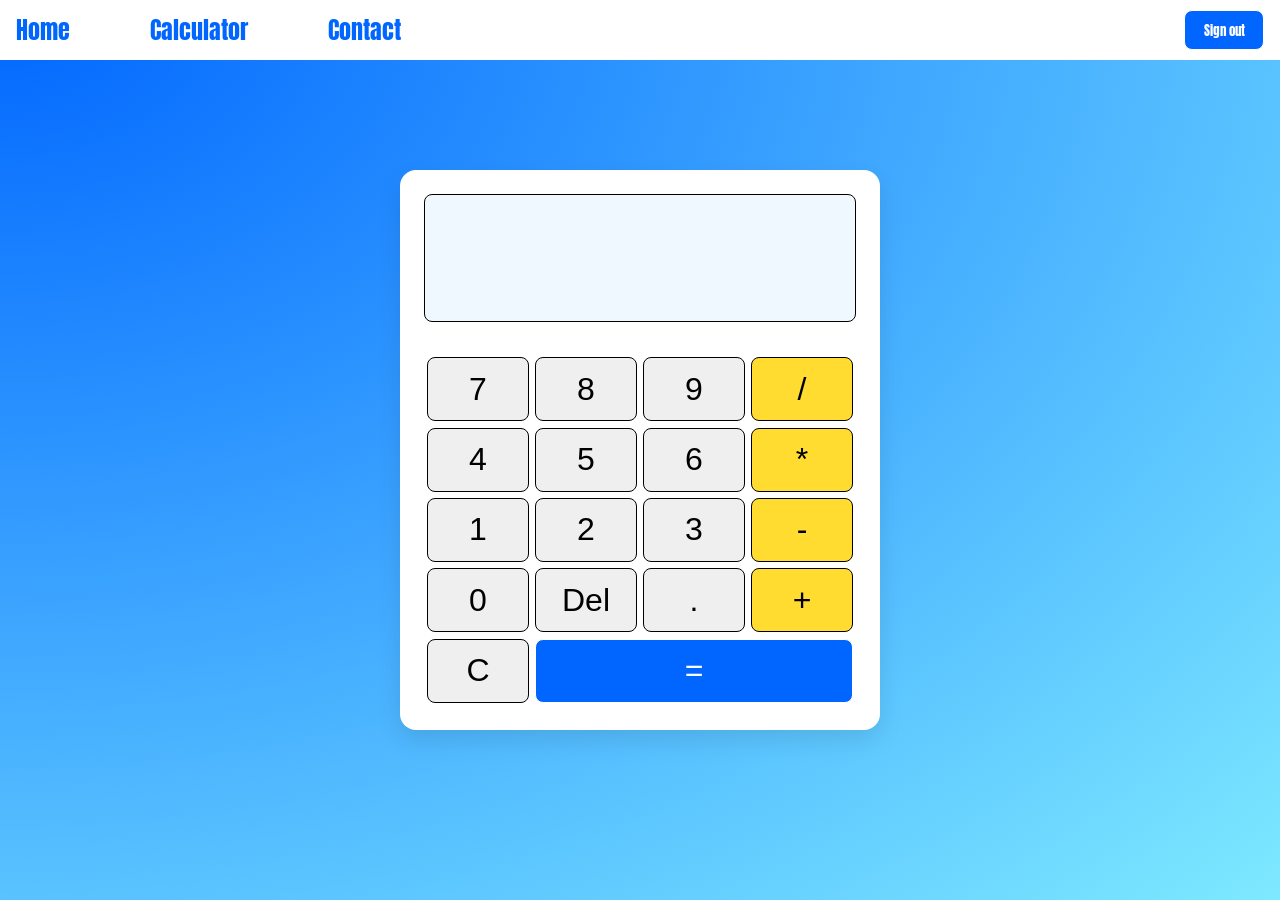
==== pages/index.html @ e47029f5 "first commit" ====
<!DOCTYPE html>
<html lang="en">
<head>
    <meta charset="UTF-8">
    <meta name="viewport" content="width=device-width, initial-scale=1.0">
    <title>Home page</title>
    <link rel="stylesheet" href="/assets/style.css">
</head>
<body>
    <div class="navbar">
        <div class="nav">
            <a href="#home">Home</a>
            <a href="#calculator">Calculator</a>
            <a href="#contact">Contact</a>
        </div>

        <section class="logOut" id="logOut">
            <button type="submit" id="btnShowLogOut">Sign out</button>
        </section>
    </div>

    <section class="calculator" id="calculator">
        <div class="container">
            <input type="text" class="display" id="display" disabled>
            <div class="btn">              
                <button onclick="calc.appendNumber('7')" class="btn-number">7</button>
                <button onclick="calc.appendNumber('8')" class="btn-number">8</button>
                <button onclick="calc.appendNumber('9')" class="btn-number">9</button>
                <button onclick="calc.appendOperator('/')" class="btn-operation">/</button>
                <button onclick="calc.appendNumber('4')" class="btn-number">4</button>
                <button onclick="calc.appendNumber('5')" class="btn-number">5</button>
                <button onclick="calc.appendNumber('6')" class="btn-number">6</button>
                <button onclick="calc.appendOperator('*')" class="btn-operation">*</button>
                <button onclick="calc.appendNumber('1')" class="btn-number">1</button>
                <button onclick="calc.appendNumber('2')" class="btn-number">2</button>
                <button onclick="calc.appendNumber('3')" class="btn-number">3</button>
                <button onclick="calc.appendOperator('-')" class="btn-operation">-</button>
                <button onclick="calc.appendNumber('0')" class="btn-number">0</button>
                <button onclick="calc.deleteDisplay()" class="btn-delete">Del</button>
                <button onclick="calc.appendNumber('.')" class="btn-number">.</button> 
                <button onclick="calc.appendOperator('+')" class="btn-operation">+</button>
                <button onclick="calc.clearDisplay()" class="btn-clear">C</button>
                <button onclick="calc.calculate()" class="btn-calculate">=</button>
            </div>
        </div>
    </section>

    <script src="https://code.jquery.com/jquery-3.7.1.min.js"></script>
    <script src="/js/login.js"></script>
    <script src="/js/calculate.js"></script>
</body>
</html>
---- assets/style.css ----
@import url('https://fonts.googleapis.com/css2?family=Anton&display=swap');
@import url('https://fonts.googleapis.com/css2?family=Montserrat:ital,wght@0,100..900;1,100..900&display=swap');
@import url('https://fonts.googleapis.com/css2?family=Audiowide&display=swap');

* {
    margin: 0;
    padding: 0;
    box-sizing: border-box;
}

body {
    background-image: radial-gradient(at top left, #0066ff, #7ee9ff);
    font-family: 'Montserrat', sans-serif;
}

#home,
#calculator,
#contact {
    min-height: 100vh;
}

a {
    text-decoration: none;
    font-size: 1.5rem;
    color:#0066ff;
}

.navbar {
    display: flex;
    justify-content: space-between; 
    align-items: center;            
    background-color: white;
    padding: 0 1rem;                
    height: 60px;
    position: fixed;   
    top: 0;           
    left: 0;
    width: 100%;    
    z-index: 1000;
}

.nav {
    display: flex;
    gap: 5rem;
    font-family: 'Anton';
}

.logOut button {
    background-color: #0066ff;
    color: white;
    height: 2.5rem;
    width: 5rem;
    border: 1px solid;
    border-radius: 0.5rem;
    font-family: 'Anton';
}

.calculator {
    display: flex;
    justify-content: center;
    align-items: center;
    height: 90vh;
}

.container {
    background-color: white;
    width: 30rem; 
    height: 35rem;
    padding: 1.5rem; 
    border-radius: 1rem;  
    box-shadow: 0 10px 25px rgba(0, 0, 0, 0.1); 
}

.display {
    width: 100%;
    height: 8rem;
    border: 1px solid black;
    border-radius: 0.5rem;
    margin-bottom: 2rem;
    font-size: 2rem;
    padding: 0.5rem;
    color:#000000;
    background-color: aliceblue;
}

.btn {
    display: grid;
    grid-template-columns: repeat(4, 1fr);
    width: 100%;
    
}

.btn button {
    height: 4rem;
    border: 1px solid;
    border-radius: 0.5rem;
    margin: 0.2rem;
    font-size: 2rem;
}

.btn-operation {
    background-color:#ffdc2f;
}

.btn-calculate {
    grid-column: span 3;
    background-color: #0066ff;
    color: white;
}

.btn button:hover {
    border: 2px solid;
}
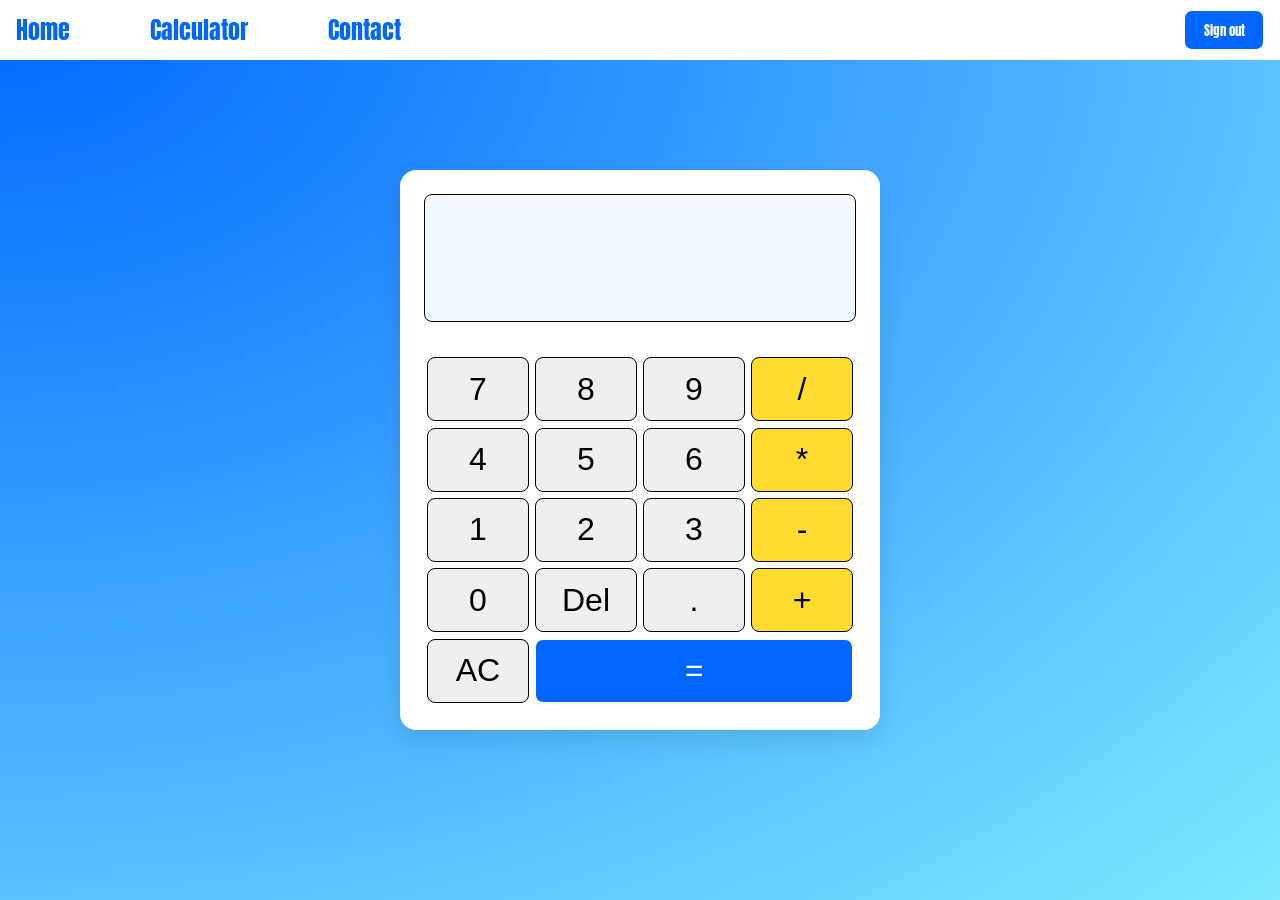
==== commit de1418dd: "add" ====
--- a/pages/index.html
+++ b/pages/index.html
@@ -39,7 +39,7 @@
                 <button onclick="calc.deleteDisplay()" class="btn-delete">Del</button>
                 <button onclick="calc.appendNumber('.')" class="btn-number">.</button> 
                 <button onclick="calc.appendOperator('+')" class="btn-operation">+</button>
-                <button onclick="calc.clearDisplay()" class="btn-clear">C</button>
+                <button onclick="calc.clearDisplay()" class="btn-clear">AC</button>
                 <button onclick="calc.calculate()" class="btn-calculate">=</button>
             </div>
         </div>
--- a/assets/style.css
+++ b/assets/style.css
@@ -81,13 +81,14 @@
     padding: 0.5rem;
     color:#000000;
     background-color: aliceblue;
+    text-align: left;
+    justify-content: flex-start;
 }
 
 .btn {
     display: grid;
     grid-template-columns: repeat(4, 1fr);
     width: 100%;
-    
 }
 
 .btn button {
